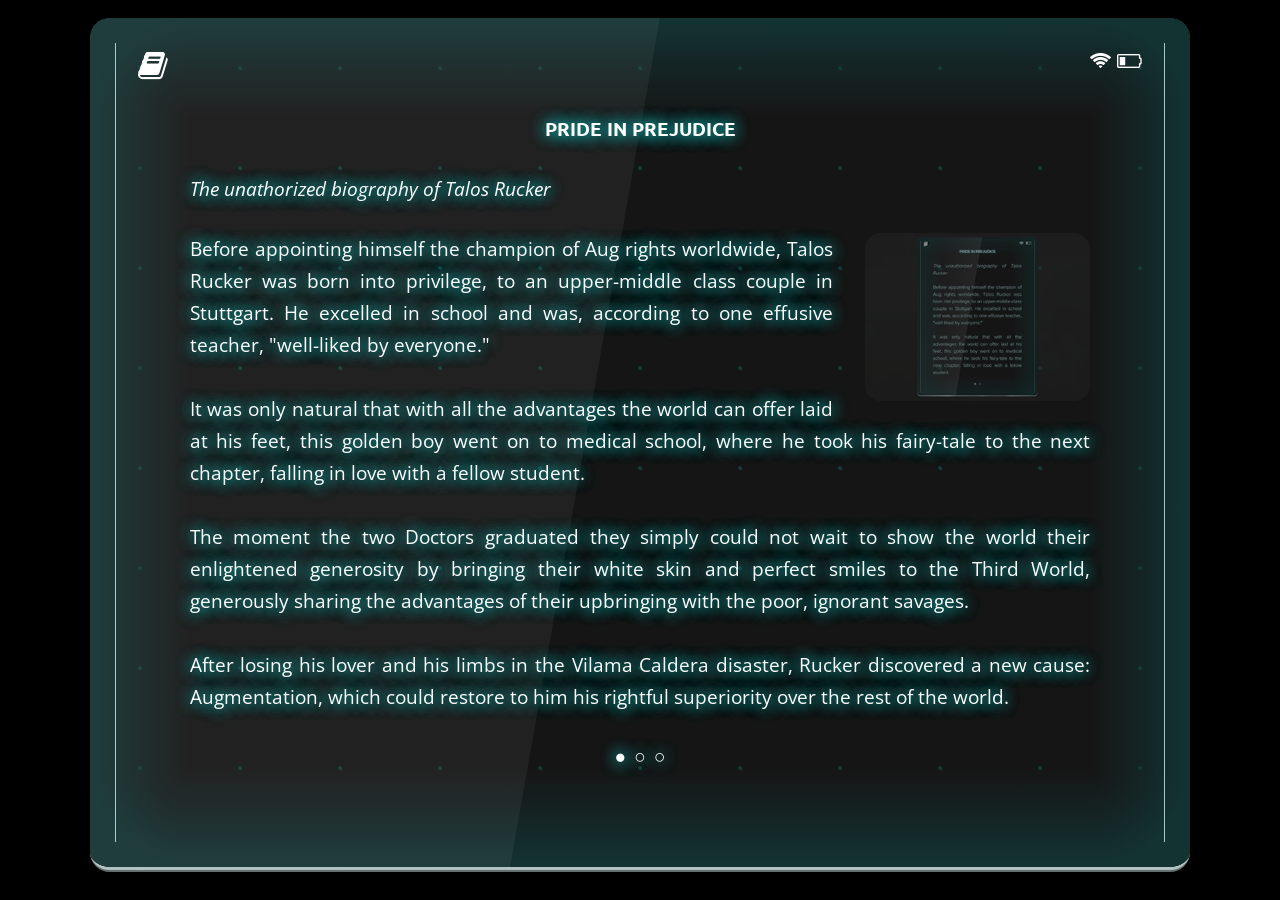
==== deusexpad.html @ c85e622d "Refactored HTML, CSS, JS" ====
<!DOCTYPE html>
<html lang="en">

<head>
  <title>Deus Ex Mankind Divided Ebook</title>
  <meta charset="utf-8" />
  <meta name="viewport" content="width=device-width, initial-scale=1.0, shrink-to-fit=no" />
  <link rel="stylesheet" href="normalize.css">
  <link rel="stylesheet" href="deusexpad.css" />
  <link href="https://fonts.googleapis.com/css?family=Open+Sans:300|Ubuntu:700&display=swap" rel="stylesheet" />
  <link href="https://stackpath.bootstrapcdn.com/font-awesome/4.7.0/css/font-awesome.min.css" rel="stylesheet"
    integrity="sha384-wvfXpqpZZVQGK6TAh5PVlGOfQNHSoD2xbE+QkPxCAFlNEevoEH3Sl0sibVcOQVnN" crossorigin="anonymous" />
  <script src="deusexpad.js" defer></script>
</head>

<body class="page">
  <section class="ebook centered-block">

    <!-- Decorations and top icons -->
    <div class="ebook__side-gradient ebook__side-gradient_top"></div>
    <div class="ebook__side-gradient ebook__side-gradient_left"></div>
    <div class="ebook__side-gradient ebook__side-gradient_right"></div>
    <div class="ebook__side-gradient ebook__side-gradient_bottom"></div>
    <div class="ebook__corner-gradient ebook__corner-gradient_top-left"></div>
    <div class="ebook__corner-gradient ebook__corner-gradient_top-right"></div>
    <div class="ebook__corner-gradient ebook__corner-gradient_bottom-left"></div>
    <div class="ebook__corner-gradient ebook__corner-gradient_bottom-right"></div>

    <div class="ebook__dots-background"></div>
    <div class="ebook__vertical-borders"></div>
    <div class="ebook__icons">
      <div><i class="ebook__icon ebook__icon_book fa fa-book" aria-hidden="true"></i></div>
      <div>
        <i class="ebook__icon fa fa-wifi" aria-hidden="true"></i>
        <i class="ebook__icon fa fa-battery-quarter" aria-hidden="true"></i>
      </div>
    </div>
    <div class="ebook__flare"></div>

    <section class="ebook__content">
      <article class="article">
        <header>
          <h1 class="article__title">Pride in Prejudice</h1>
          <p class="article__subtitle">The unathorized biography of Talos Rucker</p>
        </header>
        <a href="ebook.png" target="_blank"><img class="article__image" src="ebook_th.png" alt="Original Deus Ex: Mankind Divided eBook" /></a>
        <p class="article__text">
          Before appo&shy;in&shy;ting him&shy;self the cham&shy;pion of Aug
          rights world&shy;wide, Talos Ruck&shy;er was born into privilege, to
          an upper-middle class couple in Stuttgart. He excelled in school and
          was, according to one effusive teacher, "well-liked by everyone."
        </p>
        <p class="article__text">
          It was only natural that with all the advantages the world can offer
          laid at his feet, this golden boy went on to medical school, where he
          took his fairy-tale to the next chapter, falling in love with a fellow
          student.
        </p>
        <p class="article__text">
          The moment the two Doctors graduated they simply could not wait to
          show the world their enlightened generosity by bringing their white
          skin and perfect smiles to the Third World, generously sharing the
          advantages of their upbringing with the poor, ignorant savages.
        </p>
        <p class="article__text">
          After losing his lover and his limbs in the Vilama Caldera disaster,
          Rucker discovered a new cause: Augmentation, which could restore to
          him his rightful superiority over the rest of the world.
        </p>
      </article>

      <article hidden class="article">
        <header>
          <h1 class="article__title">Toys That Kill</h1>
          <p class="article__subtitle">by Angela Gunn</p>
        </header>
        <p class="article__text">
          The golden age of local toy production came to an end with the death of Yvonne Koníčky in September 2022. She
          was the last of a great line of Koníčky children who instinctively knew how to strike a perfect balance
          between innocence and innovation. Propeller Frog Boy - voted toy of the year in 1998 - is a particularly
          memorable example.
        </p>
        <p class="article__text">
          Today the Koníčky and Hračky toy factory lies in tragic disrepair, a constant reminder of the childish
          innocence our city has lost. Owned by Drahomír Koníčky, Yvonne's son and business heir, the factory has become
          a hotspot for criminal activity. Drahomir is rumored to have spent his life (and his fortune) cultivating
          corrupt police and gang contacts throughout the country. In his few years at the head of the family business,
          he's managed to dry up the family funds, debase the family name, and turn a beloved childhood landmark into
          one of the most dangerous corners of Prague.
        </p>
        <p class="article__text">
          I remember walking up to the factory as a little girl and being turned away by a guard at the gate. We can't
          give away the wonderful secrets inside, he said. I don't know what kind of response a little girl walking up
          to Koníčky and Hračky might get today. Ideally, she won't get any response at all, because her parents will
          have told her to stay away.
        </p>
      </article>

      <article hidden class="article">
        <header>
          <h1 class="article__title">A., I</h1>
          <p class="article__subtitle article__subtitle_no-margin-bottom">by Johhny Gunn</p>
          <p class="article__subtitle">for Angie...</p>
        </header>
        <p class="article__text">
          A., I<br>
          took pleasure<br>
          in screwing you. over
        </p>
        <p class="article__text">
          so much senseless<br>
          time. I took<br>
          pleasure
        </p>
        <p class="article__text">
          killing in the quiet<br>
          was kindness<br>
          of a kind.
        </p>
        <p class="article__text">
          my hands are Sunday's best;<br>
          my brave new feet;<br>
          I only mind.
        </p>
      </article>

      <nav class="navigation">
        <ul class="list">
          <li class="navigation__item"><a class="navigation__link" href="#">●</a></li>
          <li class="navigation__item"><a class="navigation__link" href="#">○</a></li>
          <li class="navigation__item"><a class="navigation__link" href="#">○</a></li>
        </ul>
      </nav>
    </section>

  </section>
</body>

</html>
---- deusexpad.css ----
.page {
  font-family: 'Open Sans', sans-serif;
  color: #fff;
  padding: 2vh 7vw;
  position: relative;
  background-color: black;
}

.centered-block {
  margin: auto;
}

.list {
  list-style: none;
  padding: 0;
}

.ebook {
  position: relative;
  background-color: #161515;
  border-radius: 20px;
  border-bottom: 5px ridge #b2c2c2; /* accidental nice effect */
  min-height: 600px;
  min-width: 300px;
  max-width: 1400px;
  overflow: hidden;
}

/* Decorations and top icons */

.ebook__side-gradient {
  position: absolute;
}

.ebook__side-gradient_top,
.ebook__side-gradient_bottom {
  height: 100px;
  width: 100%;
}

.ebook__side-gradient_top {
  background-image: linear-gradient(#133333, #161515);
  border-top-left-radius: 20px;
  border-top-right-radius: 20px;
}

.ebook__side-gradient_bottom {
  bottom: 0;
  background-image: linear-gradient(#161515, #133333);
  border-bottom-left-radius: 20px;
  border-bottom-right-radius: 20px;
}

.ebook__side-gradient_left,
.ebook__side-gradient_right {
  height: 100%;
  width: 100px;
}

.ebook__side-gradient_left {
  background-image: linear-gradient(to right, #133333, #161515);
}

.ebook__side-gradient_right {
  right: 0;
  background-image: linear-gradient(to left, #133333, #161515);
}

.ebook__corner-gradient {
  height: 100px;
  width: 100px;
  position: absolute;
}

.ebook__corner-gradient_top-left {
  top: 0;
  left: 0;
  background-image: radial-gradient(farthest-side at 100% 100%, #161515, #133333);
  border-top-left-radius: 20px;
}

.ebook__corner-gradient_top-right {
  top: 0;
  right: 0;
  background-image: radial-gradient(farthest-side at 0% 100%, #161515, #133333);
  border-top-right-radius: 20px;
}

.ebook__corner-gradient_bottom-left {
  bottom: 0;
  left: 0;
  background-image: radial-gradient(farthest-side at 100% 0%, #161515, #133333);
  border-bottom-left-radius: 20px;
}

.ebook__corner-gradient_bottom-right {
  bottom: 0;
  right: 0;
  background-image: radial-gradient(farthest-side at 0% 0%, #161515, #133333);
  border-bottom-right-radius: 20px;
}

.ebook__dots-background {
  position: absolute;
  width: calc(100% - 30px);
  height: 100%;
  background-image: radial-gradient(#153939 3%, transparent 3%);
  background-size: 100px 100px;
}

.ebook__vertical-borders {
  position: absolute;
  border-left: 1px solid #a6c9c9;
  border-right: 1px solid #a6c9c9;
  right: 25px;
  left: 25px;
  top: 25px;
  bottom: 25px;
}

.ebook__icons {
  position: absolute;
  width: 100%;
  display: flex;
  justify-content: space-between;
  box-sizing: border-box;
  padding: 2rem 3rem 0;
  font-size: 1.2rem !important;
}

.ebook__icon_book {
  font-size: 2rem !important;
}

.ebook__flare {
  opacity: .05;
  position: absolute;
  width: 100%;
  height: 100%;
  top: 0;
  left: -55%;
  background-color: #fff;
  transform: skewX(-10deg);
}

/* Content */

.ebook__content {
  position: relative;
  margin: 100px;
  font-size: 1.2rem;
  text-shadow: 0 0 1rem #14c1c1, 0 0 1rem #189494, 0 0 1rem #134848;
}

.article {
  transition: opacity .3s;
}

.article__title {
  font-family: 'Ubuntu', sans-serif;
  text-transform: uppercase;
  font-size: 1.2rem;
  margin: 0 0 2.4rem;
  text-align: center;
}

.article__subtitle {
  font-style: italic;
  margin: 0 0 2rem;
}

.article__subtitle_no-margin-bottom {
  margin-bottom: 0;
}

.article__image {
  width: 25%;
  float: right;
  border-radius: 1rem;
  margin: 0 0 1rem 2rem;
  opacity: .5;
  transition: opacity .3s, box-shadow .3s;
}

.article__image:hover {
  opacity: 1;
  box-shadow: 0 0 .5rem #14c1c1, 0 0 .5rem #189494, 0 0 .5rem #134848;
}

.article__text {
  text-align: justify;
  margin: 0 0 2rem;
  line-height: 2rem;
}

.navigation {
  text-align: center;
}

.navigation__item {
  display: inline;
  padding: 0 .1rem;
}

.navigation__link {
  text-decoration: none;
  color: #fff;
}

@media (max-width: 992px) {
  .page {
    padding: 2vh 1vw;
  }

  .ebook__content {
    font-size: 1rem;
    margin: 80px;
  }

  .article__title {
    font-size: 1rem;
    margin-bottom: 2rem;
  }

  .article__subtitle {
    margin-bottom: 1.6rem;
  }

  .article__text {
    margin-bottom: 1.6rem;
    line-height: 1.6rem;
  }

  .ebook__icons {
    font-size: .7rem !important;
  }

  .ebook__icon_book {
    font-size: 1.75rem !important;
  }

  .article__image {
    width: 32%;
  }
}

@media (max-width: 576px) {
  .ebook__content {
    font-size: .8rem;
    margin: 60px;
  }

  .article__title {
    font-size: .8rem;
    margin-bottom: 1.6rem;
  }

  .article__subtitle {
    margin-bottom: 1rem;
  }

  .article__text {
    margin-bottom: 1rem;
    line-height: 1rem;
  }

  .article__image {
    width: 40%;
  }
}
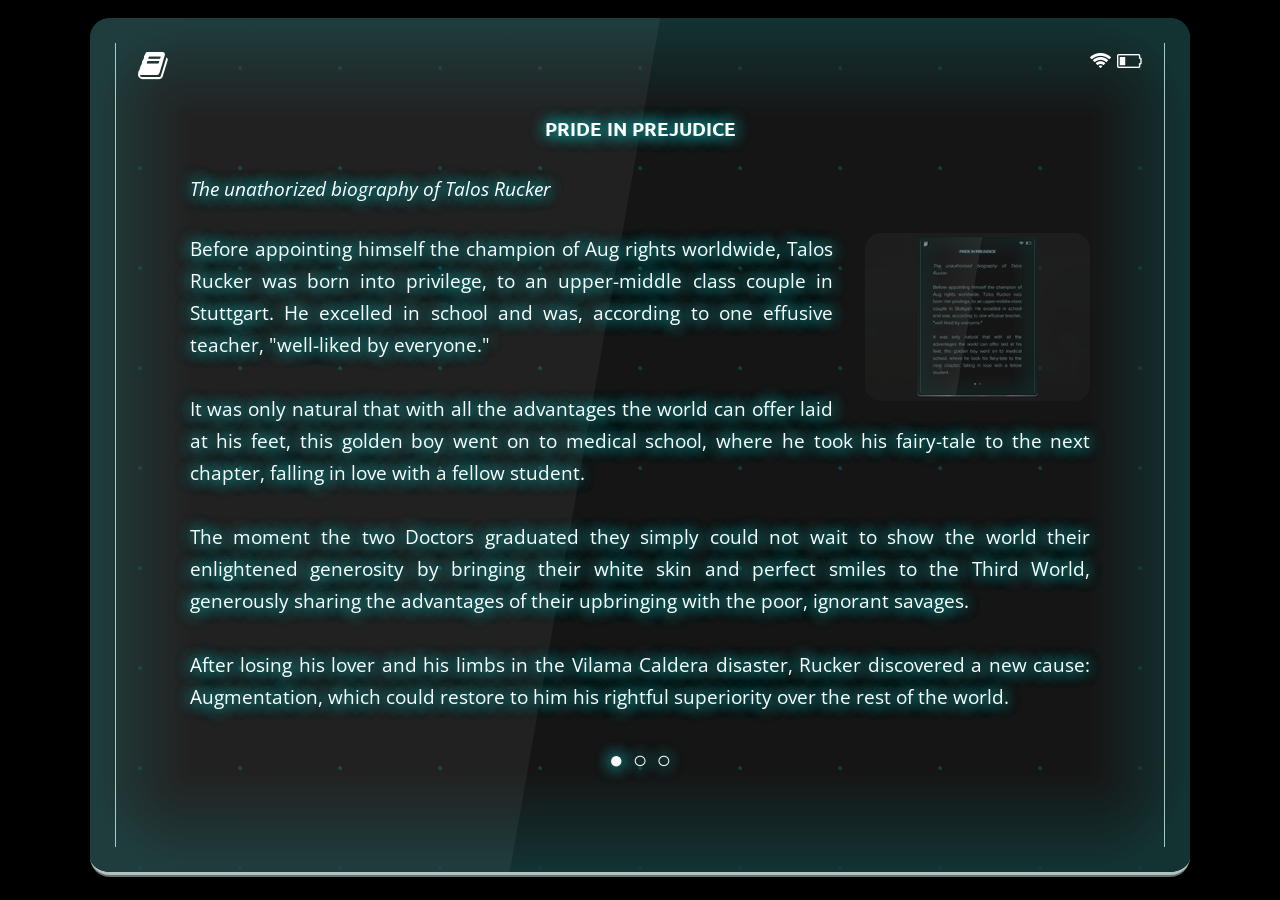
==== commit ee20f9f3: "Formatting, nav font size" ====
--- a/deusexpad.html
+++ b/deusexpad.html
@@ -4,17 +4,23 @@
 <head>
   <title>Deus Ex Mankind Divided Ebook</title>
   <meta charset="utf-8" />
-  <meta name="viewport" content="width=device-width, initial-scale=1.0, shrink-to-fit=no" />
+  <meta name="viewport"
+    content="width=device-width, initial-scale=1.0, shrink-to-fit=no" />
   <link rel="stylesheet" href="normalize.css">
   <link rel="stylesheet" href="deusexpad.css" />
-  <link href="https://fonts.googleapis.com/css?family=Open+Sans:300|Ubuntu:700&display=swap" rel="stylesheet" />
-  <link href="https://stackpath.bootstrapcdn.com/font-awesome/4.7.0/css/font-awesome.min.css" rel="stylesheet"
-    integrity="sha384-wvfXpqpZZVQGK6TAh5PVlGOfQNHSoD2xbE+QkPxCAFlNEevoEH3Sl0sibVcOQVnN" crossorigin="anonymous" />
+  <link
+    href="https://fonts.googleapis.com/css?family=Open+Sans:300|Ubuntu:700&display=swap"
+    rel="stylesheet" />
+  <link
+    href="https://stackpath.bootstrapcdn.com/font-awesome/4.7.0/css/font-awesome.min.css"
+    rel="stylesheet"
+    integrity="sha384-wvfXpqpZZVQGK6TAh5PVlGOfQNHSoD2xbE+QkPxCAFlNEevoEH3Sl0sibVcOQVnN"
+    crossorigin="anonymous" />
   <script src="deusexpad.js" defer></script>
 </head>
 
 <body class="page">
-  <section class="ebook centered-block">
+  <section class="ebook">
 
     <!-- Decorations and top icons -->
     <div class="ebook__side-gradient ebook__side-gradient_top"></div>
@@ -23,13 +29,16 @@
     <div class="ebook__side-gradient ebook__side-gradient_bottom"></div>
     <div class="ebook__corner-gradient ebook__corner-gradient_top-left"></div>
     <div class="ebook__corner-gradient ebook__corner-gradient_top-right"></div>
-    <div class="ebook__corner-gradient ebook__corner-gradient_bottom-left"></div>
-    <div class="ebook__corner-gradient ebook__corner-gradient_bottom-right"></div>
+    <div class="ebook__corner-gradient ebook__corner-gradient_bottom-left">
+    </div>
+    <div class="ebook__corner-gradient ebook__corner-gradient_bottom-right">
+    </div>
 
     <div class="ebook__dots-background"></div>
     <div class="ebook__vertical-borders"></div>
     <div class="ebook__icons">
-      <div><i class="ebook__icon ebook__icon_book fa fa-book" aria-hidden="true"></i></div>
+      <div><i class="ebook__icon ebook__icon_book fa fa-book"
+          aria-hidden="true"></i></div>
       <div>
         <i class="ebook__icon fa fa-wifi" aria-hidden="true"></i>
         <i class="ebook__icon fa fa-battery-quarter" aria-hidden="true"></i>
@@ -41,9 +50,12 @@
       <article class="article">
         <header>
           <h1 class="article__title">Pride in Prejudice</h1>
-          <p class="article__subtitle">The unathorized biography of Talos Rucker</p>
+          <p class="article__subtitle">The unathorized biography of Talos Rucker
+          </p>
         </header>
-        <a href="ebook.png" target="_blank"><img class="article__image" src="ebook_th.png" alt="Original Deus Ex: Mankind Divided eBook" /></a>
+        <a href="ebook.png" target="_blank"><img class="article__image"
+            src="ebook_th.png"
+            alt="Original Deus Ex: Mankind Divided eBook" /></a>
         <p class="article__text">
           Before appo&shy;in&shy;ting him&shy;self the cham&shy;pion of Aug
           rights world&shy;wide, Talos Ruck&shy;er was born into privilege, to
@@ -75,23 +87,34 @@
           <p class="article__subtitle">by Angela Gunn</p>
         </header>
         <p class="article__text">
-          The golden age of local toy production came to an end with the death of Yvonne Koníčky in September 2022. She
-          was the last of a great line of Koníčky children who instinctively knew how to strike a perfect balance
-          between innocence and innovation. Propeller Frog Boy - voted toy of the year in 1998 - is a particularly
+          The golden age of local toy production came to an end with the death
+          of Yvonne Koníčky in September 2022. She
+          was the last of a great line of Koníčky children who instinctively
+          knew how to strike a perfect balance
+          between innocence and innovation. Propeller Frog Boy - voted toy of
+          the year in 1998 - is a particularly
           memorable example.
         </p>
         <p class="article__text">
-          Today the Koníčky and Hračky toy factory lies in tragic disrepair, a constant reminder of the childish
-          innocence our city has lost. Owned by Drahomír Koníčky, Yvonne's son and business heir, the factory has become
-          a hotspot for criminal activity. Drahomir is rumored to have spent his life (and his fortune) cultivating
-          corrupt police and gang contacts throughout the country. In his few years at the head of the family business,
-          he's managed to dry up the family funds, debase the family name, and turn a beloved childhood landmark into
+          Today the Koníčky and Hračky toy factory lies in tragic disrepair, a
+          constant reminder of the childish
+          innocence our city has lost. Owned by Drahomír Koníčky, Yvonne's son
+          and business heir, the factory has become
+          a hotspot for criminal activity. Drahomir is rumored to have spent his
+          life (and his fortune) cultivating
+          corrupt police and gang contacts throughout the country. In his few
+          years at the head of the family business,
+          he's managed to dry up the family funds, debase the family name, and
+          turn a beloved childhood landmark into
           one of the most dangerous corners of Prague.
         </p>
         <p class="article__text">
-          I remember walking up to the factory as a little girl and being turned away by a guard at the gate. We can't
-          give away the wonderful secrets inside, he said. I don't know what kind of response a little girl walking up
-          to Koníčky and Hračky might get today. Ideally, she won't get any response at all, because her parents will
+          I remember walking up to the factory as a little girl and being turned
+          away by a guard at the gate. We can't
+          give away the wonderful secrets inside, he said. I don't know what
+          kind of response a little girl walking up
+          to Koníčky and Hračky might get today. Ideally, she won't get any
+          response at all, because her parents will
           have told her to stay away.
         </p>
       </article>
@@ -99,7 +122,8 @@
       <article hidden class="article">
         <header>
           <h1 class="article__title">A., I</h1>
-          <p class="article__subtitle article__subtitle_no-margin-bottom">by Johhny Gunn</p>
+          <p class="article__subtitle article__subtitle_no-margin-bottom">by
+            Johhny Gunn</p>
           <p class="article__subtitle">for Angie...</p>
         </header>
         <p class="article__text">
@@ -125,10 +149,13 @@
       </article>
 
       <nav class="navigation">
-        <ul class="list">
-          <li class="navigation__item"><a class="navigation__link" href="#">●</a></li>
-          <li class="navigation__item"><a class="navigation__link" href="#">○</a></li>
-          <li class="navigation__item"><a class="navigation__link" href="#">○</a></li>
+        <ul class="navigation__list">
+          <li class="navigation__item"><a class="navigation__link"
+              href="#">●</a></li>
+          <li class="navigation__item"><a class="navigation__link"
+              href="#">○</a></li>
+          <li class="navigation__item"><a class="navigation__link"
+              href="#">○</a></li>
         </ul>
       </nav>
     </section>
--- a/deusexpad.css
+++ b/deusexpad.css
@@ -4,15 +4,6 @@
   padding: 2vh 7vw;
   position: relative;
   background-color: black;
-}
-
-.centered-block {
-  margin: auto;
-}
-
-.list {
-  list-style: none;
-  padding: 0;
 }
 
 .ebook {
@@ -24,6 +15,7 @@
   min-width: 300px;
   max-width: 1400px;
   overflow: hidden;
+  margin: auto;
 }
 
 /* Decorations and top icons */
@@ -195,6 +187,12 @@
 
 .navigation {
   text-align: center;
+  font-size: 1.5rem;
+}
+
+.navigation__list {
+  list-style: none;
+  padding: 0;
 }
 
 .navigation__item {
